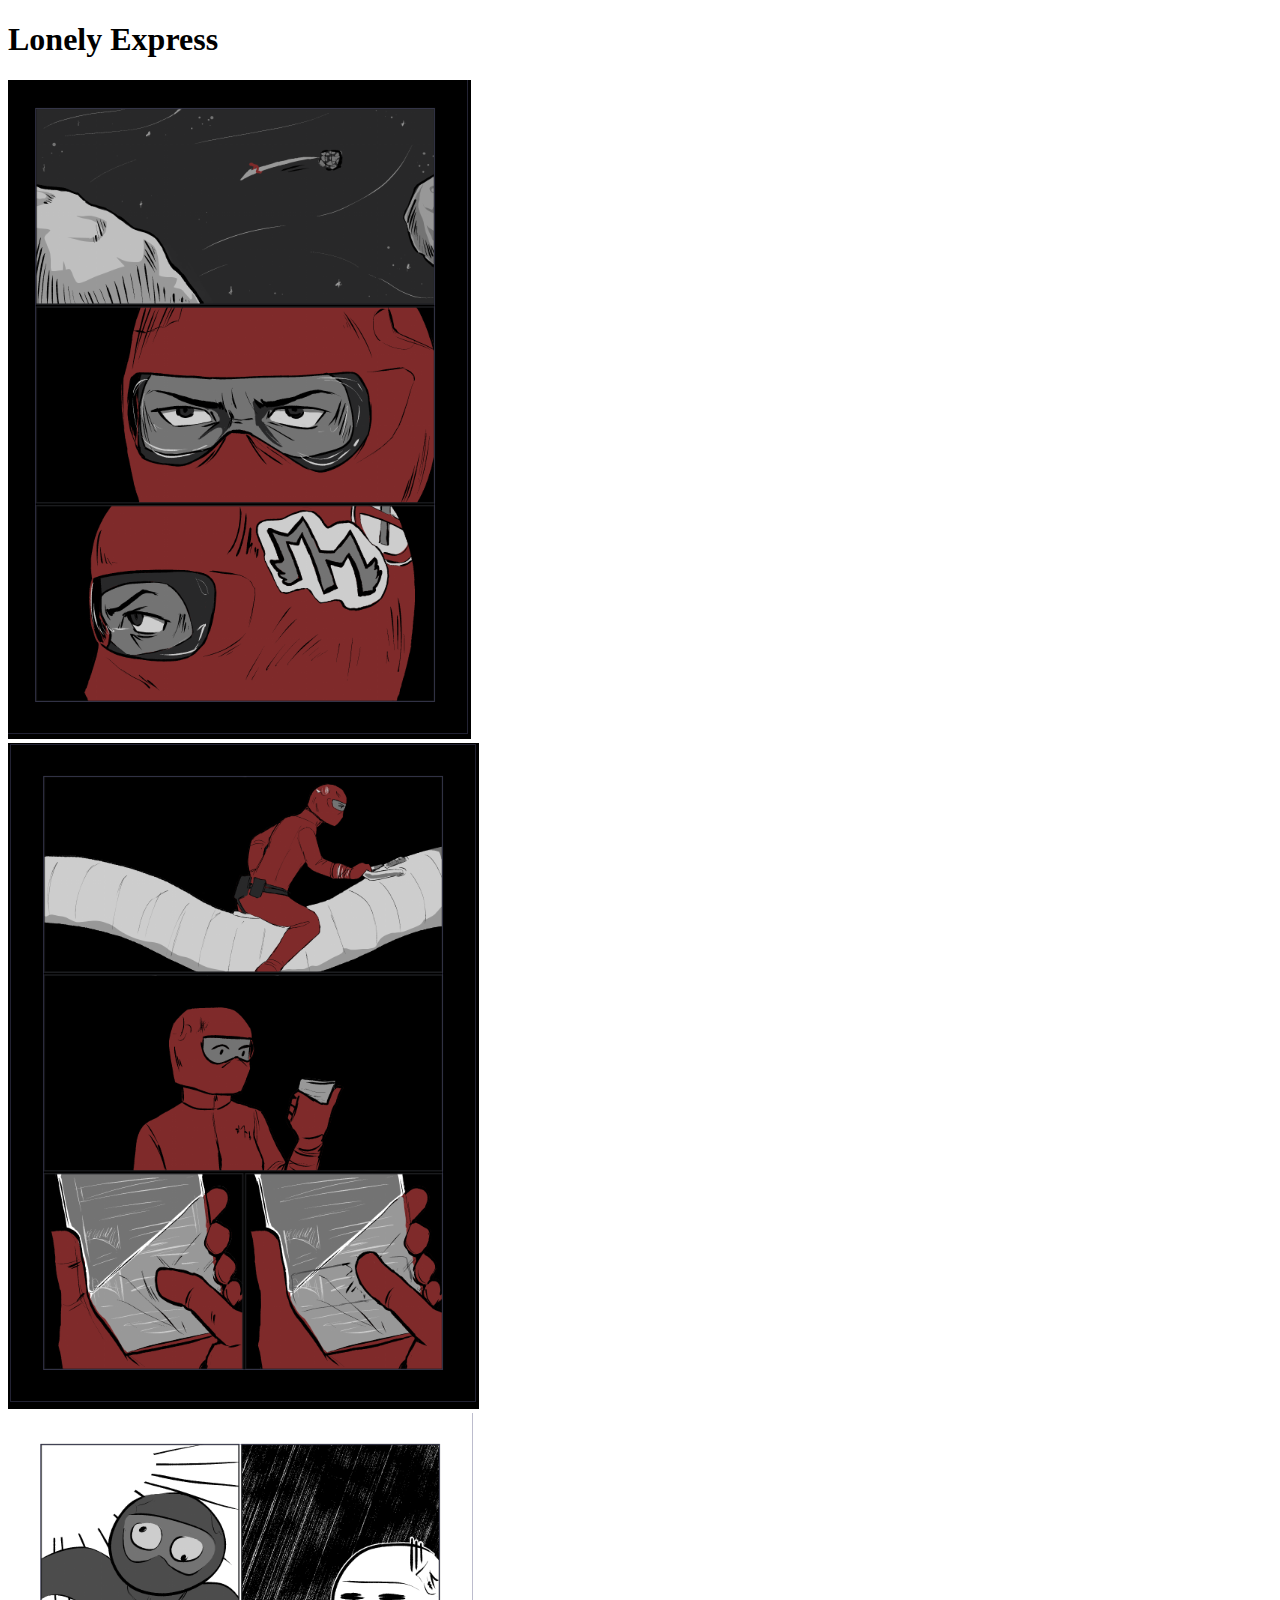
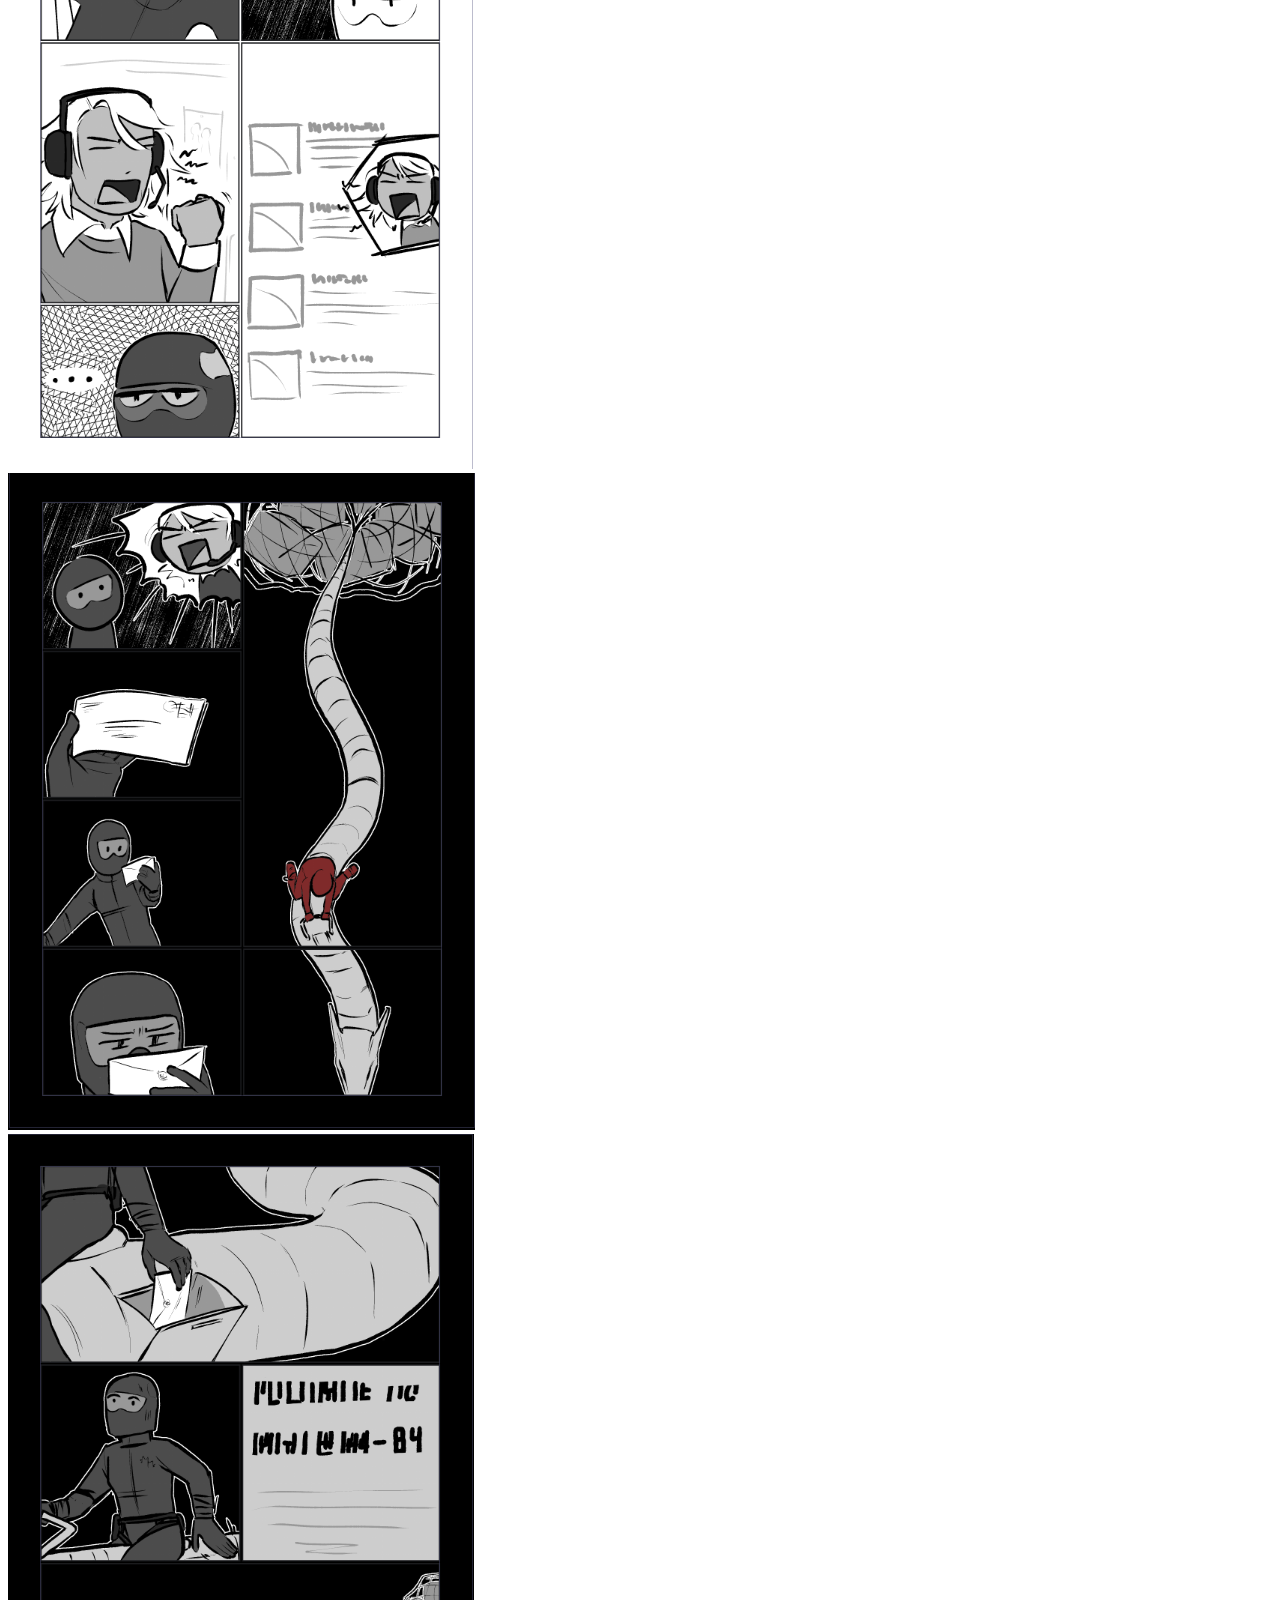
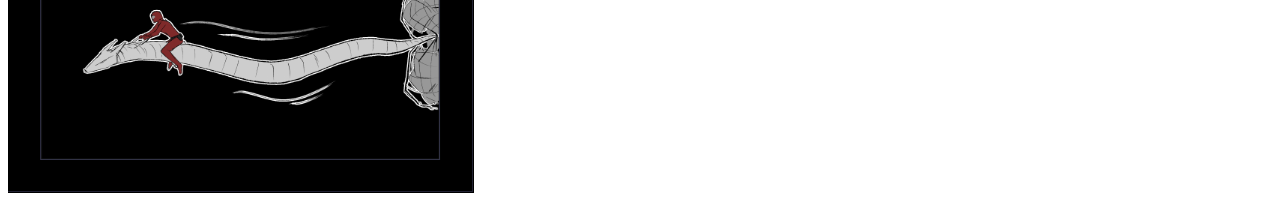
==== blank/index.html @ edea8352 "change to bootstrap" ====
<!DOCTYPE html>
<html lang="en">
    <head>
        <meta charset="utf-8">
        <meta name="viewport" content="width=device-width, initial-scale=1">

        <title>test</title>

        <link href="https://cdn.jsdelivr.net/npm/bootstrap@5.3.0-alpha1/dist/css/bootstrap.min.css" rel="stylesheet" integrity="sha384-GLhlTQ8iRABdZLl6O3oVMWSktQOp6b7In1Zl3/Jr59b6EGGoI1aFkw7cmDA6j6gD" crossorigin="anonymous">
    </head>

    <body class="bg-dark">
        <div class="container-xxl bg-primary">
            <nav class="navbar">
                <h1 class="text-light">Lonely Express</h1> <!-- nav brand -->
            </nav>
        </div>

        <div class="container-xxl">
            <div class="row-justify-content-center">
                <div class="col">
                    <img src="img/001.png" class="img-fluid mx-auto d-block" id="#1" alt="">
                </div>
            </div>

            <div class="row-justify-content-center">
                <div class="col">
                    <img src="img/002.png" class="img-fluid mx-auto d-block" id="#2" alt="">
                </div>
            </div>

            <div class="row-justify-content-center">
                <div class="col">
                    <img src="img/003.png" class="img-fluid mx-auto d-block" id="#3" alt="">
                </div>
            </div>
            
            <div class="row-justify-content-center">
                <div class="col">
                    <img src="img/004.png" class="img-fluid mx-auto d-block" id="#4" alt="">
                </div>
            </div>

            <div class="row-justify-content-center">
                <div class="col">
                    <img src="img/005.png" class="img-fluid mx-auto d-block" id="#5" alt="">
                </div>
            </div>
        </div>
    
        <script src="https://cdn.jsdelivr.net/npm/bootstrap@5.3.0-alpha1/dist/js/bootstrap.min.js" integrity="sha384-mQ93GR66B00ZXjt0YO5KlohRA5SY2XofN4zfuZxLkoj1gXtW8ANNCe9d5Y3eG5eD" crossorigin="anonymous"></script>
    </body>
</html>
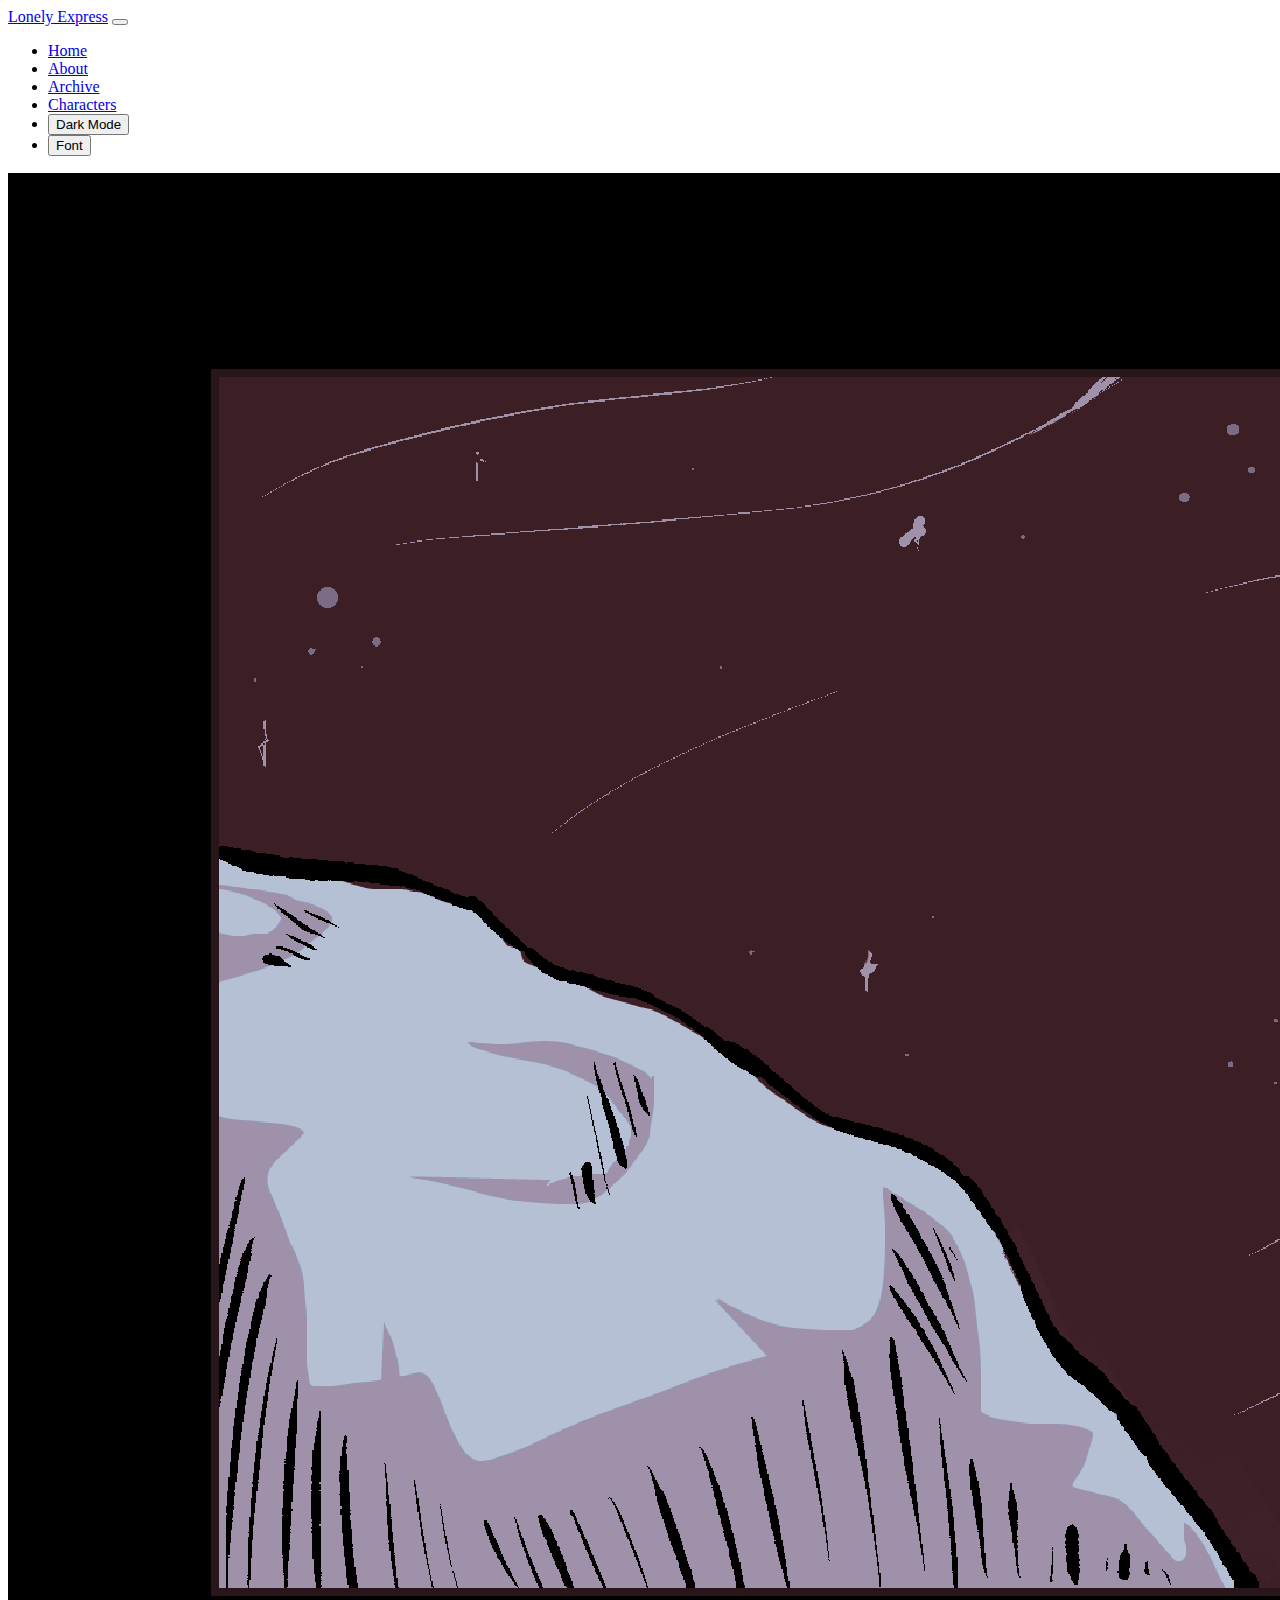
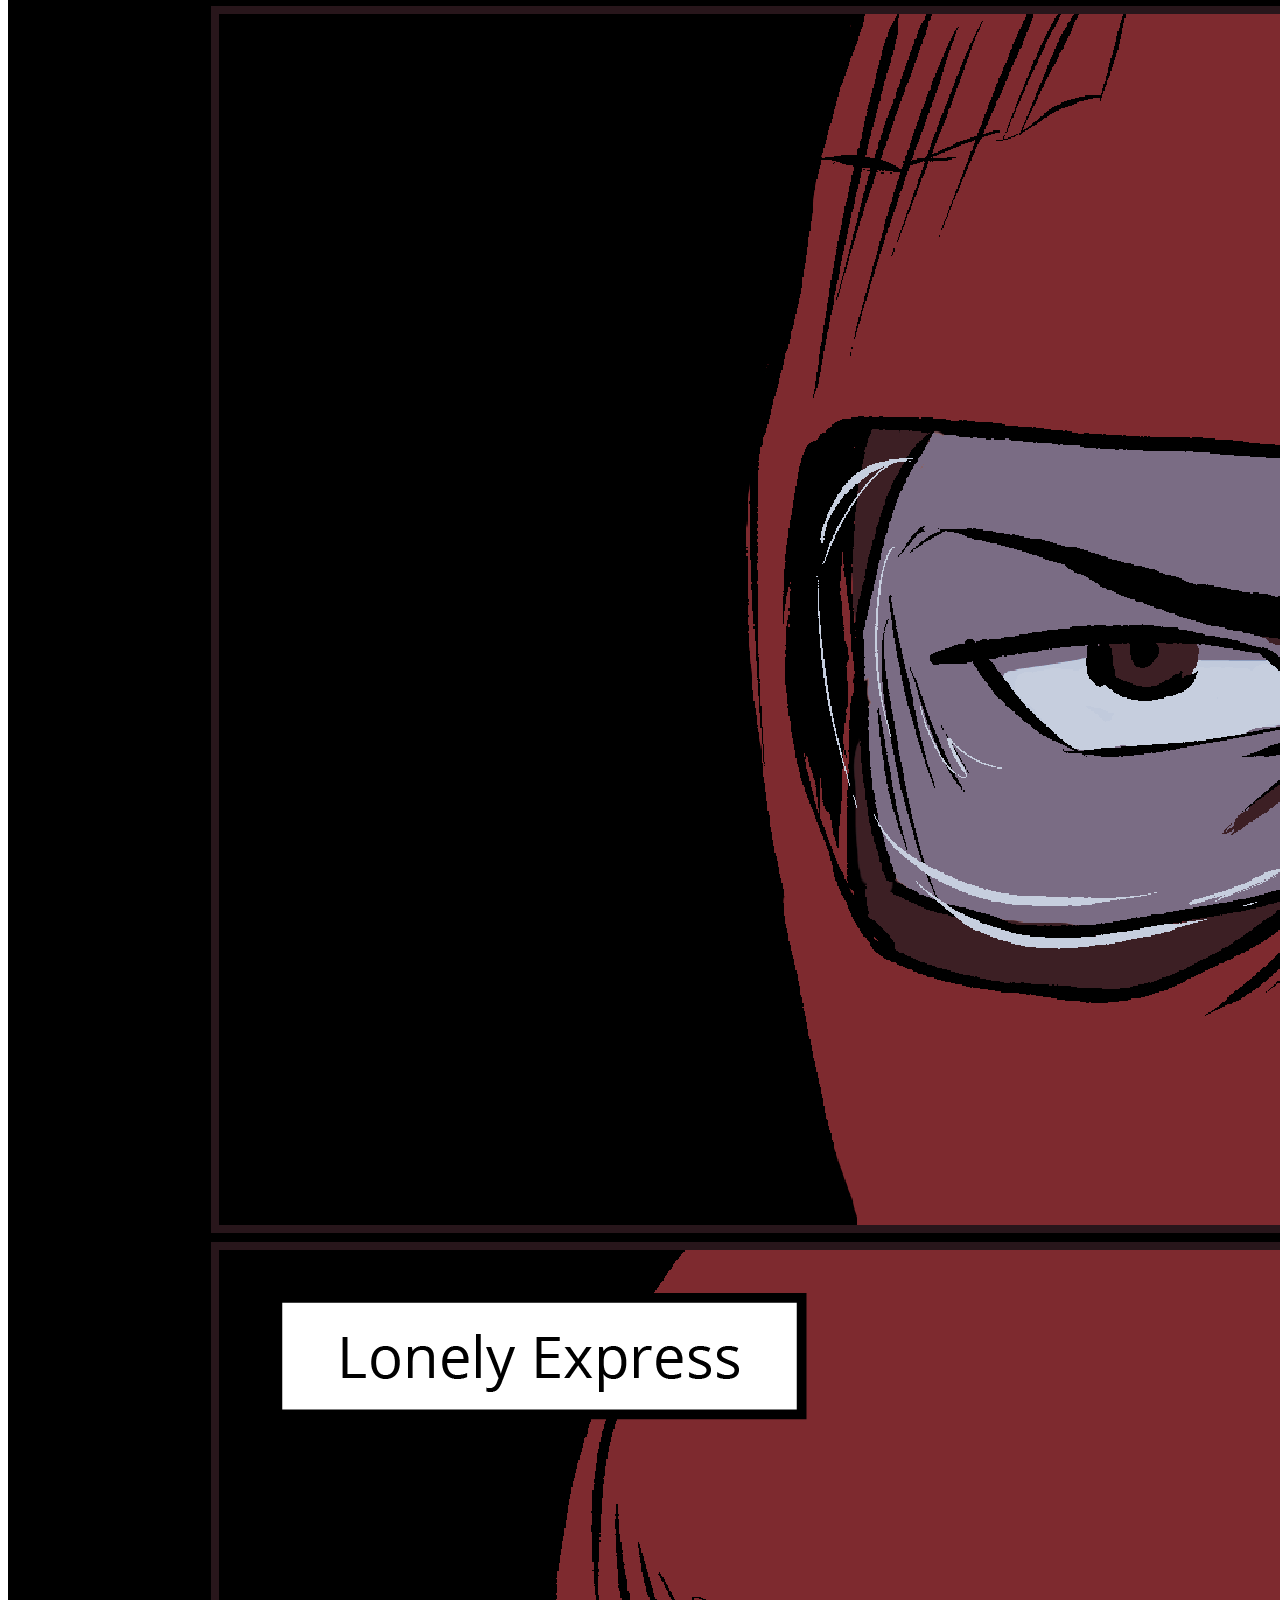
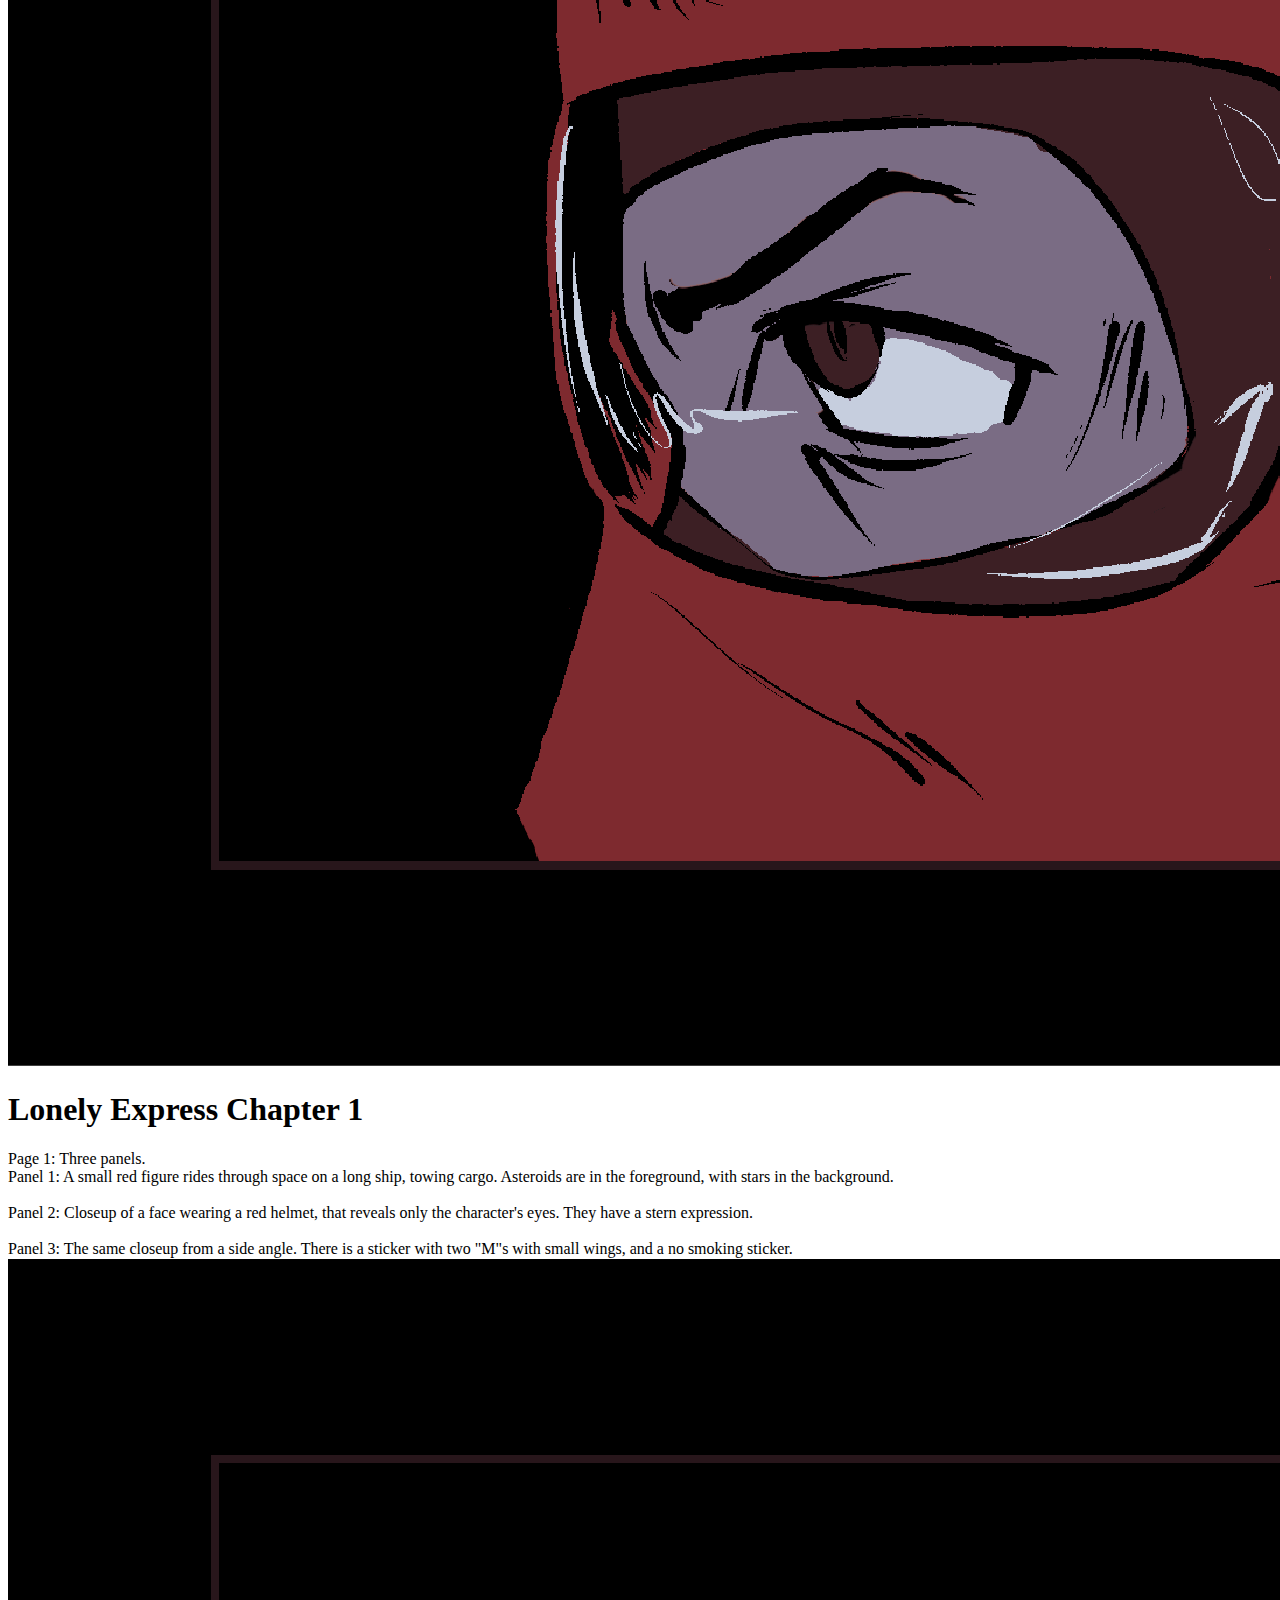
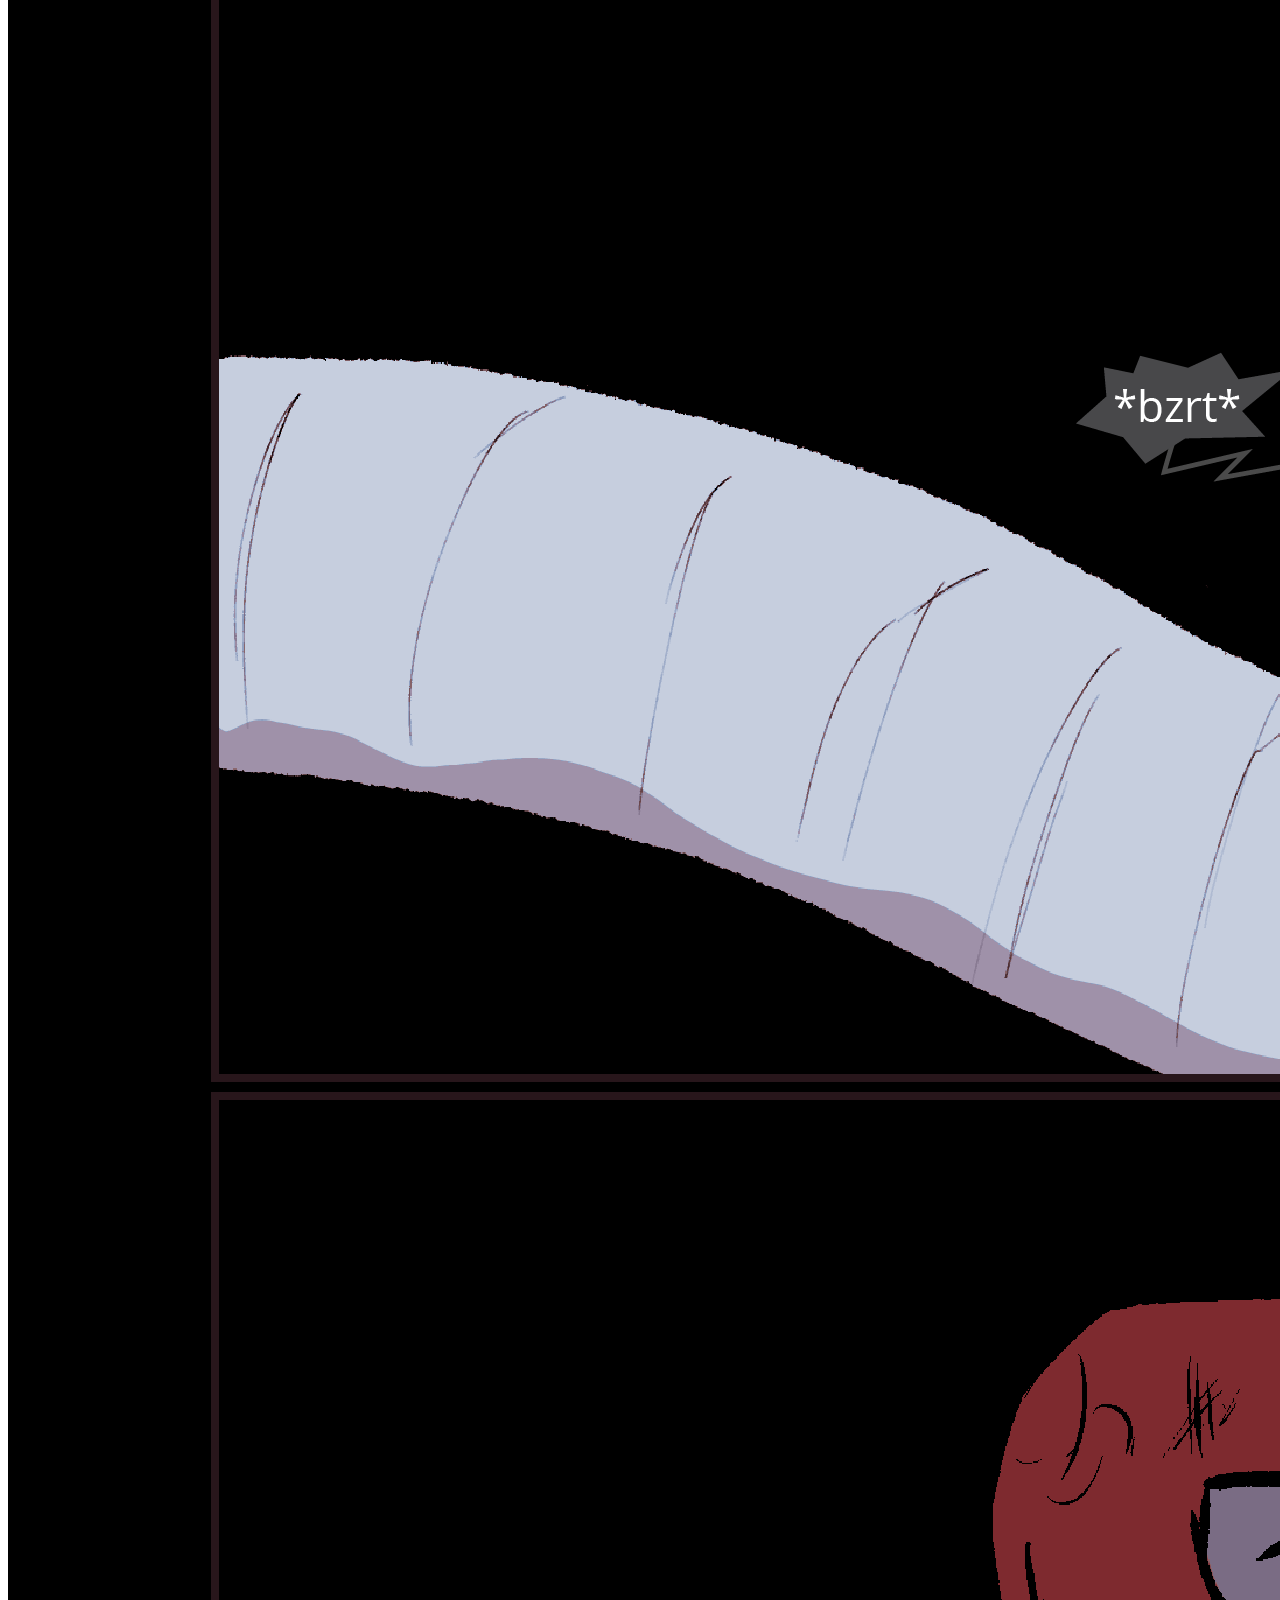
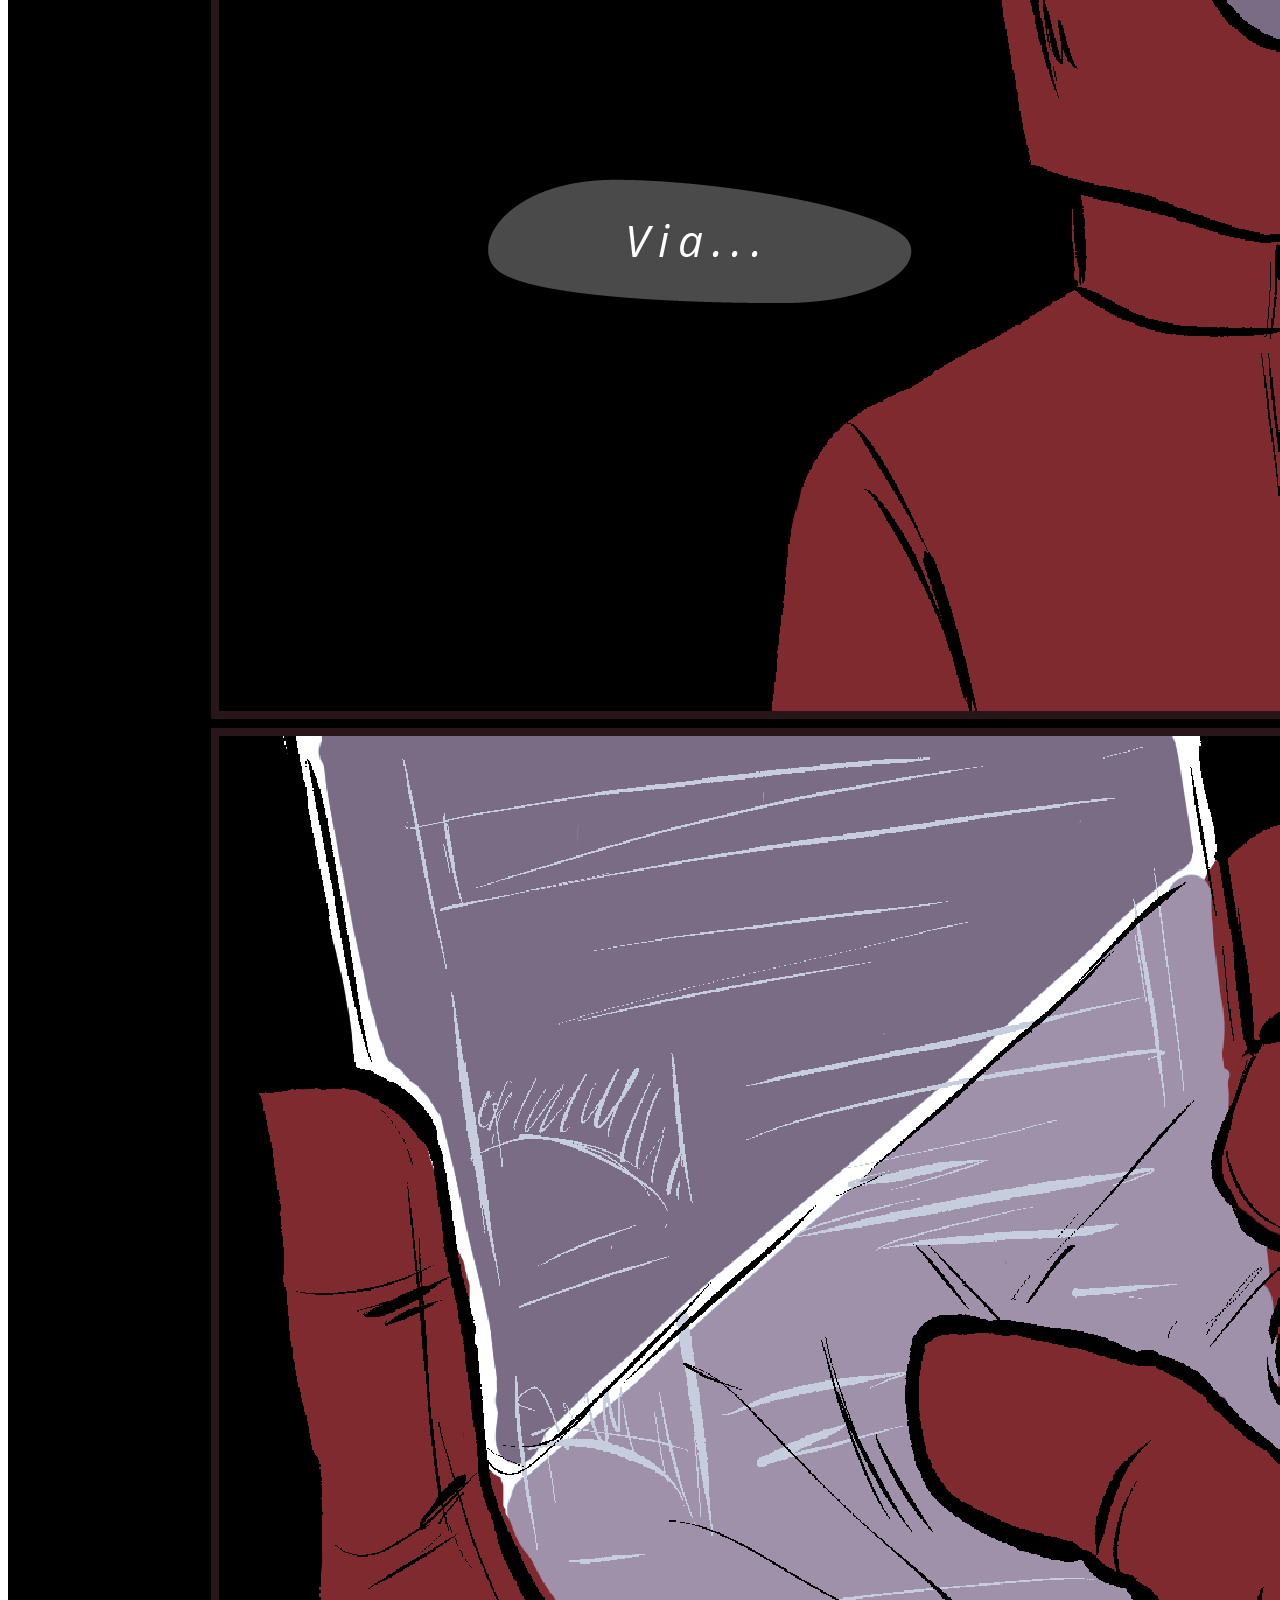
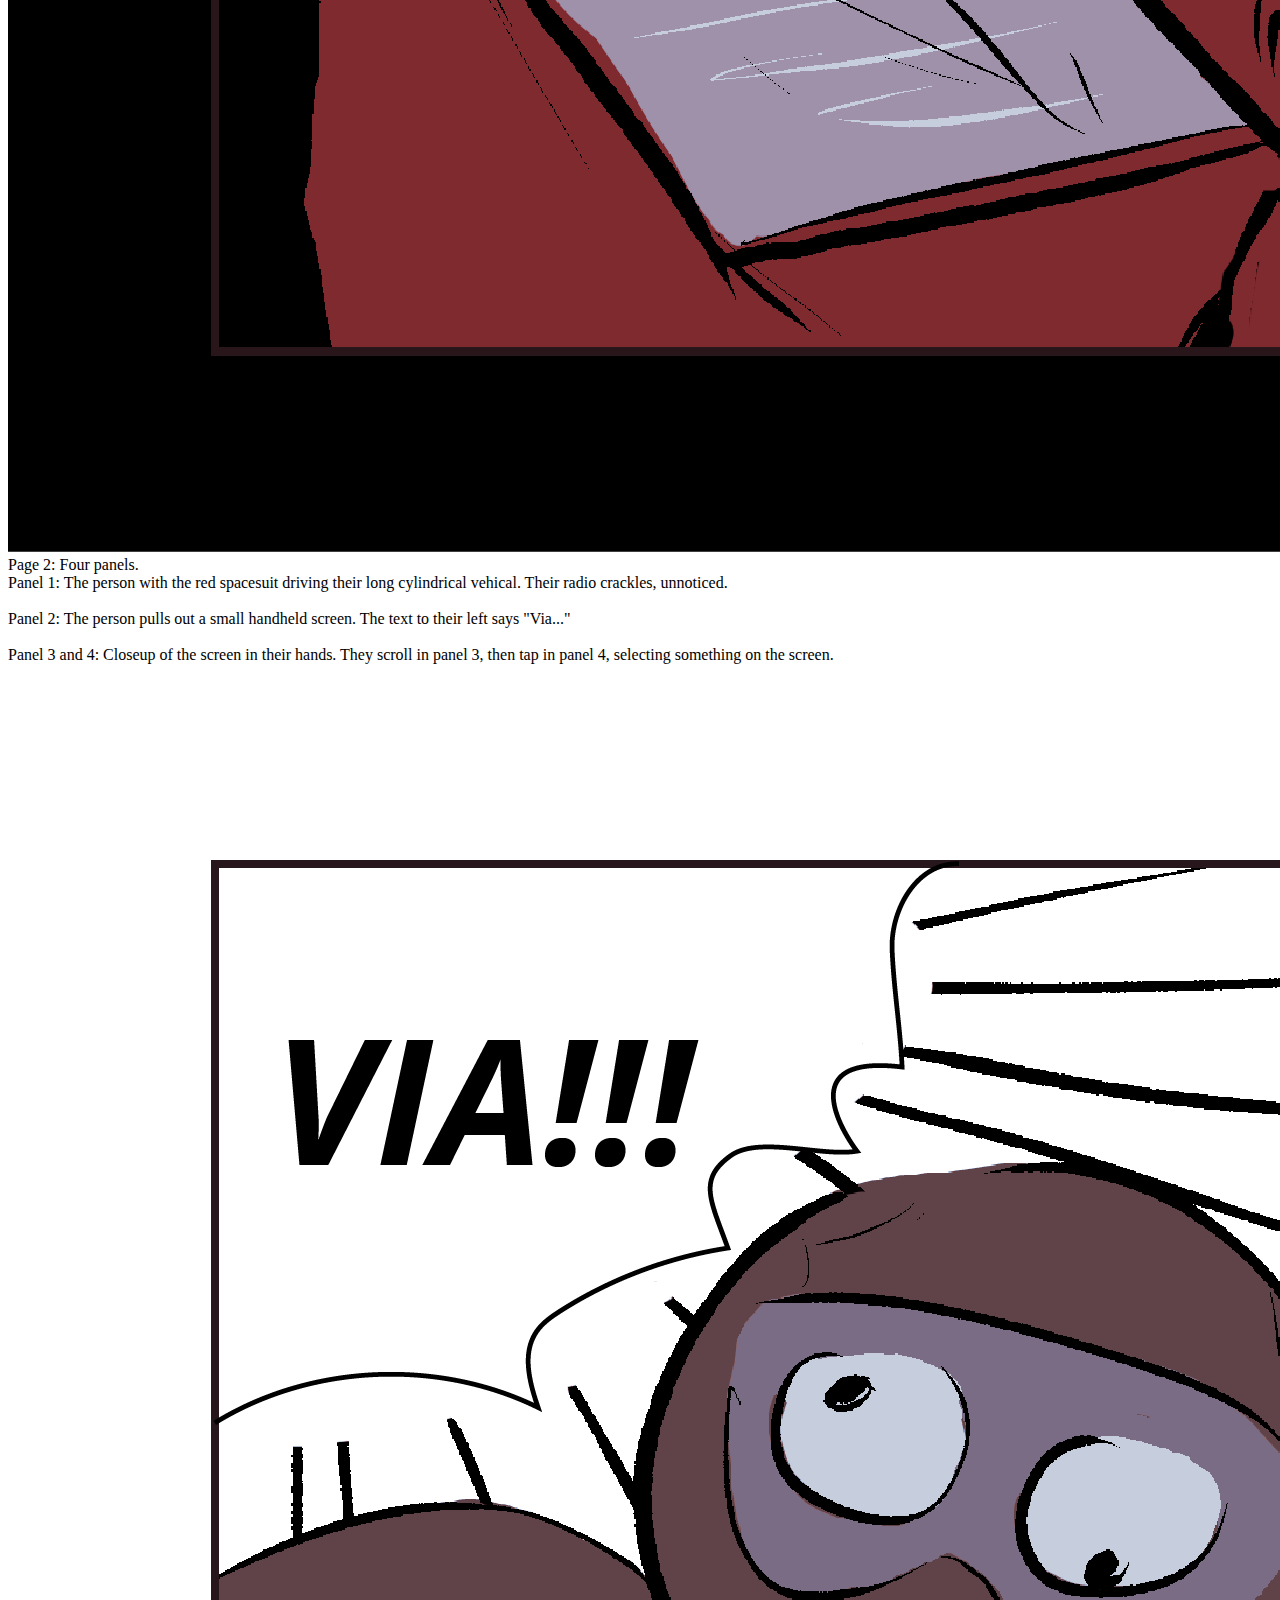
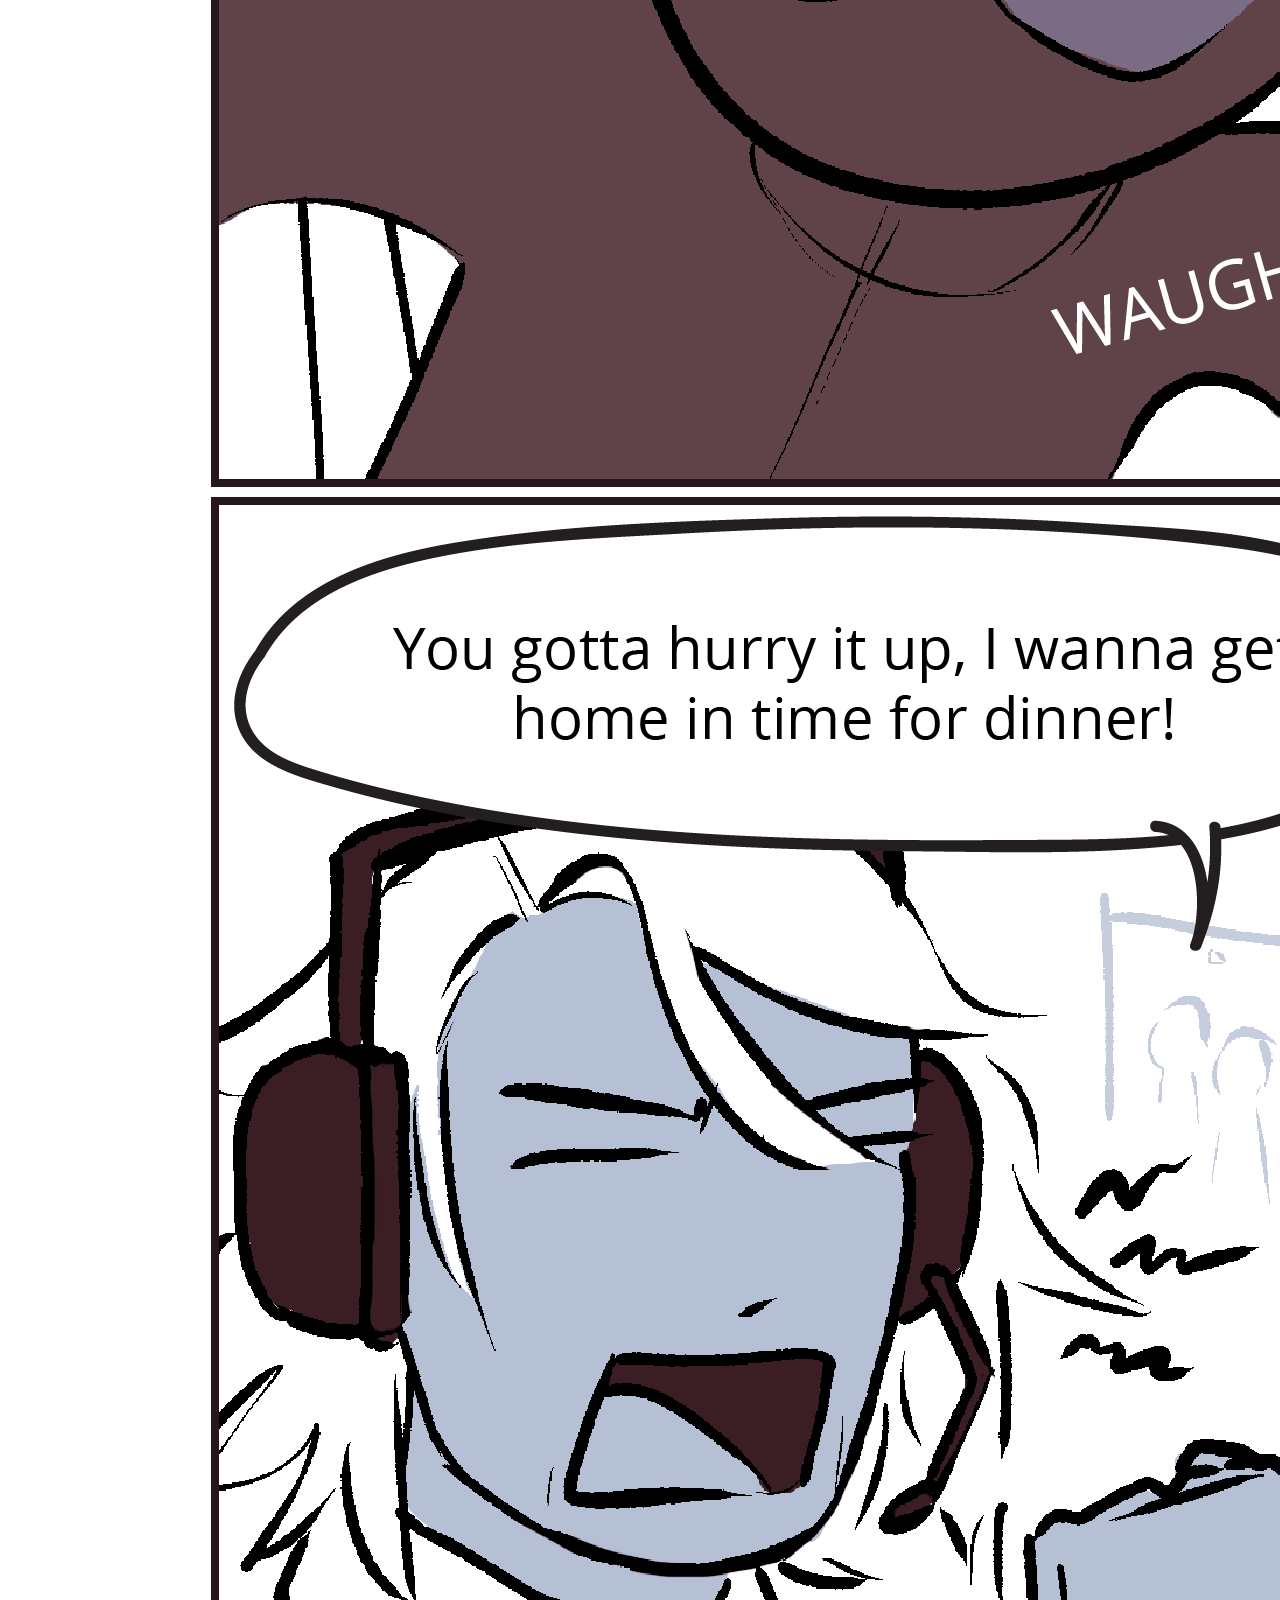
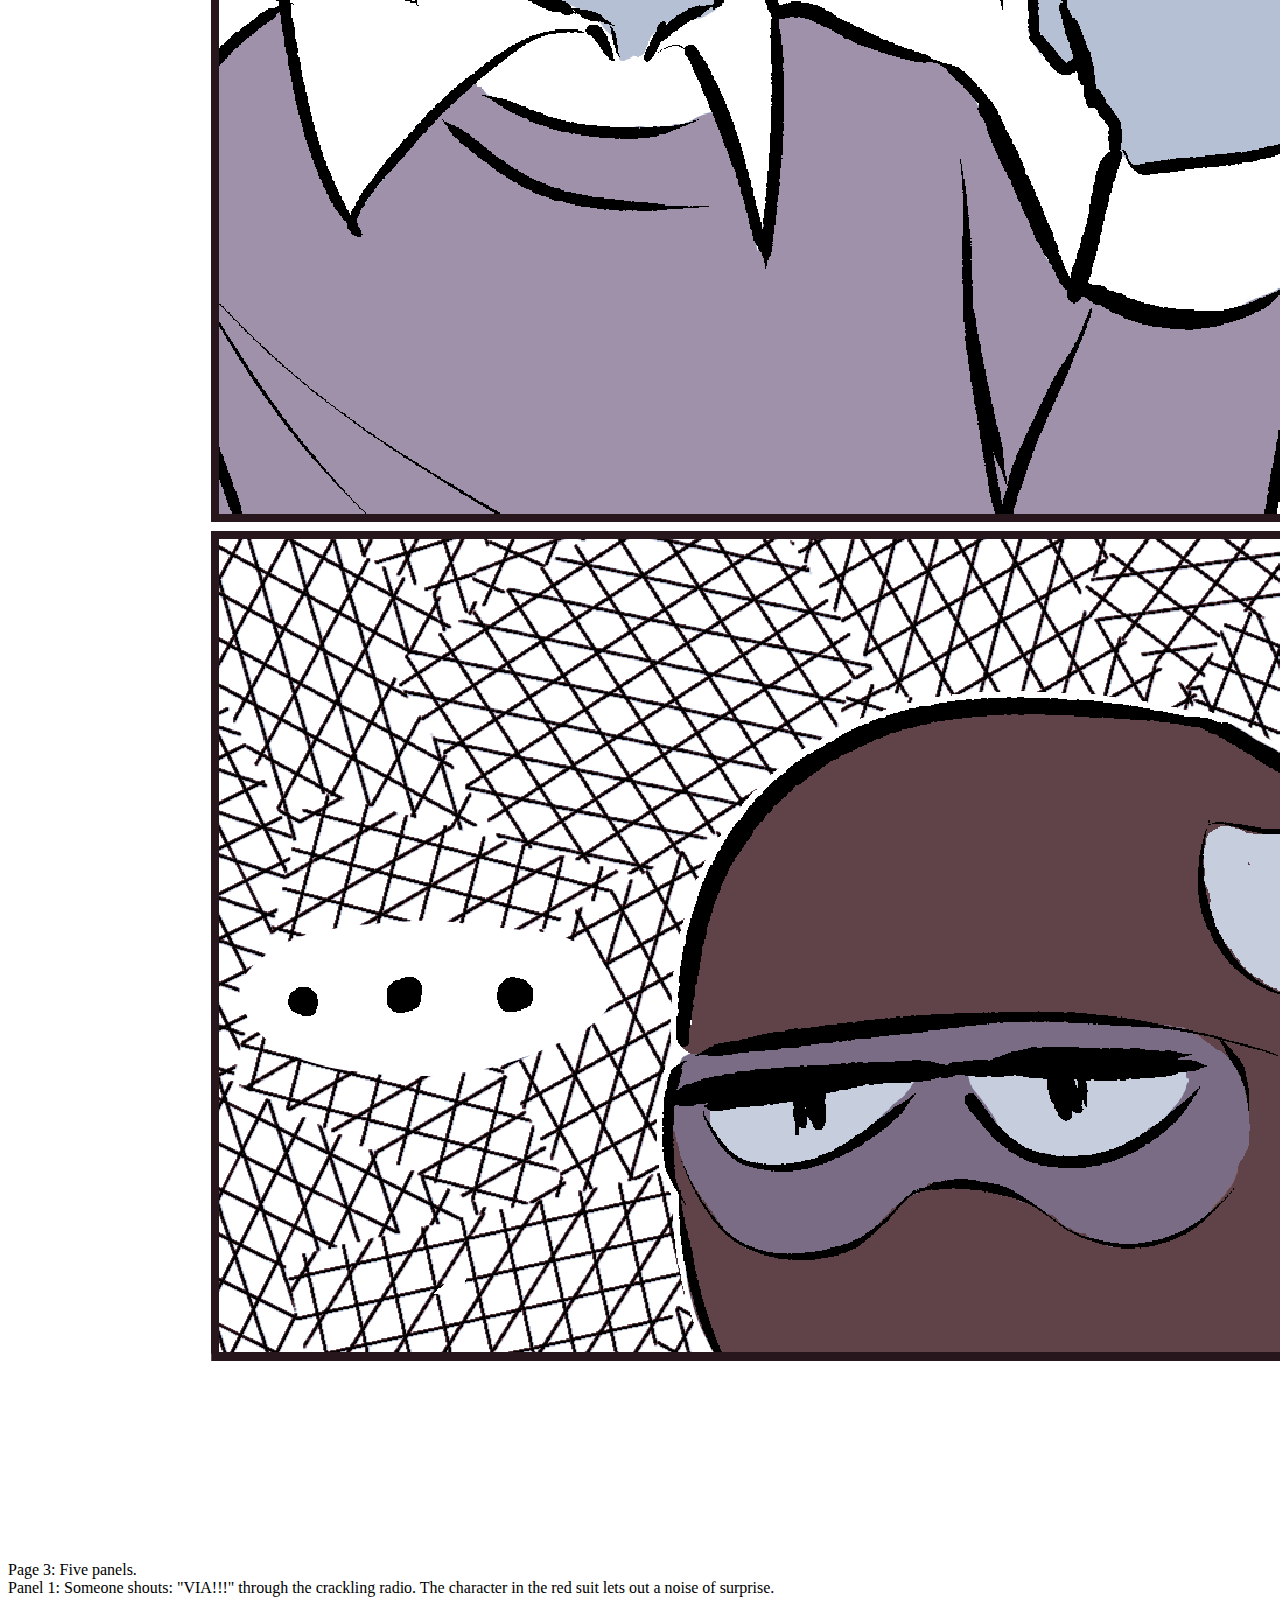
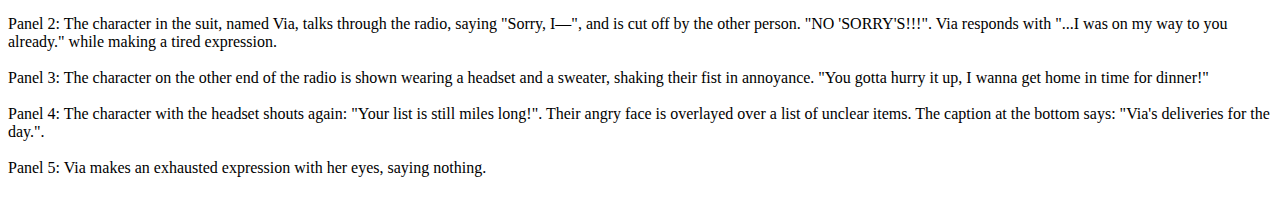
==== commit de016816: "migrate to bootstrap page" ====
--- a/blank/index.html
+++ b/blank/index.html
@@ -1,5 +1,5 @@
 <!DOCTYPE html>
-<html lang="en">
+<html data-bs-theme="light" lang="en">
     <head>
         <meta charset="utf-8">
         <meta name="viewport" content="width=device-width, initial-scale=1">
@@ -7,47 +7,99 @@
         <title>test</title>
 
         <link href="https://cdn.jsdelivr.net/npm/bootstrap@5.3.0-alpha1/dist/css/bootstrap.min.css" rel="stylesheet" integrity="sha384-GLhlTQ8iRABdZLl6O3oVMWSktQOp6b7In1Zl3/Jr59b6EGGoI1aFkw7cmDA6j6gD" crossorigin="anonymous">
+        <link href="css/custom.css" rel="stylesheet">
     </head>
 
-    <body class="bg-dark">
-        <div class="container-xxl bg-primary">
-            <nav class="navbar">
-                <h1 class="text-light">Lonely Express</h1> <!-- nav brand -->
-            </nav>
-        </div>
+    <body>
+        <nav class="navbar navbar-expand-lg navbar-dark bg-primary">
+            <a class="navbar-brand mx-5" href="#">Lonely Express</a>
+            <button class="navbar-toggler" type="button" data-toggle="collapse" data-target="#navbarSupportedContent" aria-controls="navbarSupportedContent" aria-expanded="false" aria-label="Toggle navigation">
+                <span class="navbar-toggler-icon"></span>
+            </button>
+            
+            <div class="collapse navbar-collapse" id="navbarSupportedContent">
+                <ul class="navbar-nav mr-auto">
+                    <li class="nav-item active">
+                        <a class="nav-link text-light" href="#">Home</a>
+                    </li>
+                    <li class="nav-item">
+                        <a class="nav-link" href="pages/about.html">About</a>
+                    </li>
+                    <li class="nav-item">
+                        <a class="nav-link" href="pages/archive.html">Archive</a>
+                    </li>
+                    <li class="nav-item">
+                        <a class="nav-link" href="pages/characters.html">Characters</a>
+                    </li>
+                    <li class="nav-item">
+                        <button class="btn btn-dark" id="btnMode">Dark Mode</button>
+                    </li>
+                    <li class="nav-item">
+                        <button class="btn btn-light" id="btnFont">Font</button>
+                    </li>
+                </ul>
+            </div>
+        </nav>
 
         <div class="container-xxl">
-            <div class="row-justify-content-center">
-                <div class="col">
-                    <img src="img/001.png" class="img-fluid mx-auto d-block" id="#1" alt="">
+            <div class="row justify-content-center">
+                <div class="col-lg-9">
+                    <img src="img/pages/page001sans.png" class="img-fluid mx-auto d-block" id="1" alt="">
+                </div>
+            </div>
+            <!-- page 1 description -->
+            <div class="visually-hidden-focusable" :active> <!-- test screen reader only class/navigation between elements -->
+                <h1 class="visually-hidden-focusable" :focus>Lonely Express Chapter 1</h1>
+                <section class="visually-hidden-focusable" :focus>Page 1: Three panels.
+                  <br>Panel 1: A small red figure rides through space on a long ship, towing cargo. Asteroids are in the foreground, with stars in the background.</br>
+                  <br>Panel 2: Closeup of a face wearing a red helmet, that reveals only the character's eyes. They have a stern expression.</br>
+                  <br>Panel 3: The same closeup from a side angle. There is a sticker with two "M"s with small wings, and a no smoking sticker.</br>
+                </section><!-- paragraphs don't allow individual control -->
+                <!-- adding a br is a new focus for screen readers, helps separate flow of audio -->
+            </div>
+
+            <div class="row justify-content-center">
+                <div class="col-lg-9">
+                    <img src="img/pages/page002sans.png" class="img-fluid mx-auto d-block" id="2" alt="">
+                </div>
+            </div>
+            <div class="visually-hidden-focusable" :active> 
+                <section class="visually-hidden-focusable" :focus>Page 2: Four panels.
+                  <br>Panel 1: The person with the red spacesuit driving their long cylindrical vehical. Their radio crackles, unnoticed.</br>
+                  <br>Panel 2: The person pulls out a small handheld screen. The text to their left says "Via..."</br>
+                  <br>Panel 3 and 4: Closeup of the screen in their hands. They scroll in panel 3, then tap in panel 4, selecting something on the screen.</br>
+                </section>
+            </div>
+
+            <div class="row justify-content-center">
+                <div class="col-lg-9">
+                    <img src="img/pages/page003sans.png" class="img-fluid mx-auto d-flex" id="3" alt="">
+                </div>
+            </div>
+            <div class="visually-hidden-focusable" :active> 
+                <section class="visually-hidden-focusable" :focus>Page 3: Five panels.
+                  <br>Panel 1: Someone shouts: "VIA!!!" through the crackling radio. The character in the red suit lets out a noise of surprise.</br>
+                  <br>Panel 2: The character in the suit, named Via, talks through the radio, saying "Sorry, I—", and is cut off by the other person. "NO 'SORRY'S!!!". Via responds with "...I was on my way to you already." while making a tired expression.</br>
+                  <br>Panel 3: The character on the other end of the radio is shown wearing a headset and a sweater, shaking their fist in annoyance. "You gotta hurry it up, I wanna get home in time for dinner!"</br>
+                  <br>Panel 4: The character with the headset shouts again: "Your list is still miles long!". Their angry face is overlayed over a list of unclear items. The caption at the bottom says: "Via's deliveries for the day.".</br>
+                  <br>Panel 5: Via makes an exhausted expression with her eyes, saying nothing.
+                </section>
+            </div>
+            
+            <div class="row justify-content-center">
+                <div class="col-lg-9">
+                    <img src="img/pages/page004sans.png" class="img-fluid mx-auto d-block" id="4" alt="">
                 </div>
             </div>
 
-            <div class="row-justify-content-center">
-                <div class="col">
-                    <img src="img/002.png" class="img-fluid mx-auto d-block" id="#2" alt="">
-                </div>
-            </div>
-
-            <div class="row-justify-content-center">
-                <div class="col">
-                    <img src="img/003.png" class="img-fluid mx-auto d-block" id="#3" alt="">
-                </div>
-            </div>
-            
-            <div class="row-justify-content-center">
-                <div class="col">
-                    <img src="img/004.png" class="img-fluid mx-auto d-block" id="#4" alt="">
-                </div>
-            </div>
-
-            <div class="row-justify-content-center">
-                <div class="col">
-                    <img src="img/005.png" class="img-fluid mx-auto d-block" id="#5" alt="">
+            <div class="row justify-content-center">
+                <div class="col-lg-9">
+                    <img src="img/pages/page005sans.png" class="img-fluid mx-auto d-block" id="5" alt="">
                 </div>
             </div>
         </div>
     
         <script src="https://cdn.jsdelivr.net/npm/bootstrap@5.3.0-alpha1/dist/js/bootstrap.min.js" integrity="sha384-mQ93GR66B00ZXjt0YO5KlohRA5SY2XofN4zfuZxLkoj1gXtW8ANNCe9d5Y3eG5eD" crossorigin="anonymous"></script>
+        <script src="js/color.js"></script>
     </body>
 </html>--- a/blank/css/custom.css
+++ b/blank/css/custom.css
@@ -0,0 +1,43 @@
+@import "functions";
+@import "variables";
+@import "variables-dark";
+
+/* customize primary dark */
+$primary: #001199;
+$danger: #990017;
+
+[data-bs-theme="dark"] {
+  --bs-primary: #{$primary};
+  --bs-primary-bg-subtle: #{$primary};
+  --bs-primary-bg-subtle-dark: #{$primary};
+  --bs-danger: #{$danger};
+  --bs-danger-bg-subtle: #{$danger};
+  --bs-danger-bg-subtle-dark: #{$danger};
+  
+  .btn-primary {
+    --bs-btn-bg: #{$primary};
+  }
+
+  .btn-danger {
+    --bs-btn-bg: #{$danger};
+  }
+}
+
+/*! `Custom` Bootstrap 5 theme */
+@import url(https://fonts.googleapis.com/css?family=Open+Sans:200,300,400,700);
+$font-family-base:Open Sans;
+@import url(https://fonts.googleapis.com/css?family=Open+Sans:200,300,400,700);
+$headings-font-family:Open Sans;
+
+$enable-grid-classes:false;
+$primary:#563d7c;
+$secondary:#868e96;
+$success:#27a78a;
+$danger:#dc3545;
+$info:#1767b7;
+$warning:#ffc107;
+$light:#f8f9fa;
+$dark:#343434;
+@import "bootstrap";
+
+/* Add SASS theme customizations here.. */